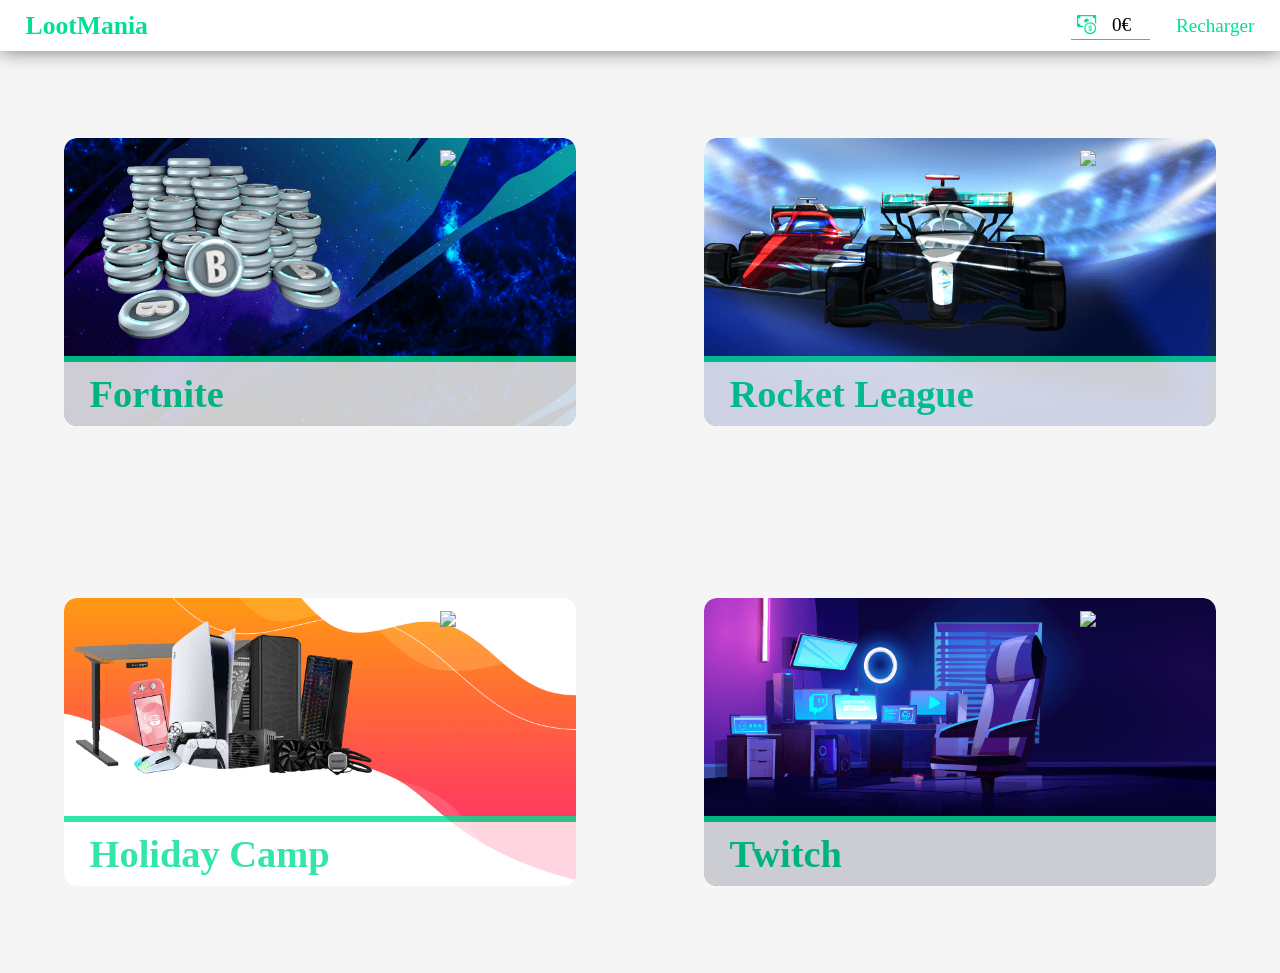
==== index.html @ da804ca3 "Add files via upload" ====
<!DOCTYPE html>

<html>

	<head>
		<meta charset="utf-8">
		<title>LootMania</title>
		<link id="stylesheet" rel="stylesheet" href="style.css">
		<link rel="icon" type="image/png" href="img/Logo.png">
	</head>

	<body>
		
		<div class="header">
			<h1>LootMania</h1>
			<div class="c_1">
				<div class="c_solde" onclick="openRelaodMenu()">
					<svg xmlns="http://www.w3.org/2000/svg" fill="currentColor" class="bi bi-cash-coin" viewBox="0 0 16 16">
	  				<path fill-rule="evenodd" d="M11 15a4 4 0 1 0 0-8 4 4 0 0 0 0 8zm5-4a5 5 0 1 1-10 0 5 5 0 0 1 10 0z"/>
	  				<path d="M9.438 11.944c.047.596.518 1.06 1.363 1.116v.44h.375v-.443c.875-.061 1.386-.529 1.386-1.207 0-.618-.39-.936-1.09-1.1l-.296-.07v-1.2c.376.043.614.248.671.532h.658c-.047-.575-.54-1.024-1.329-1.073V8.5h-.375v.45c-.747.073-1.255.522-1.255 1.158 0 .562.378.92 1.007 1.066l.248.061v1.272c-.384-.058-.639-.27-.696-.563h-.668zm1.36-1.354c-.369-.085-.569-.26-.569-.522 0-.294.216-.514.572-.578v1.1h-.003zm.432.746c.449.104.655.272.655.569 0 .339-.257.571-.709.614v-1.195l.054.012z"/>
	  				<path d="M1 0a1 1 0 0 0-1 1v8a1 1 0 0 0 1 1h4.083c.058-.344.145-.678.258-1H3a2 2 0 0 0-2-2V3a2 2 0 0 0 2-2h10a2 2 0 0 0 2 2v3.528c.38.34.717.728 1 1.154V1a1 1 0 0 0-1-1H1z"/>
	  				<path d="M9.998 5.083 10 5a2 2 0 1 0-3.132 1.65 5.982 5.982 0 0 1 3.13-1.567z"/>
					</svg>
					<p class="solde" id="solde"></p>
				</div>
				<p class="recharger" onclick="openRelaodMenu()">Recharger</p>
			</div>
		</div>

		<div class="main">
			<div class="pack fortnite">
				<div class="c_1">
					<div class="c_background">
						<img src="img/mainBanner1.png" onclick="openFortniteDetails()">
					</div>
					<div class="title" onclick="openFortniteDetails()">
						<h2>Fortnite</h2>
					</div>
					<div class="c_bundle">
						<img src="img/bundleimage1.png" onclick="openFortniteDetails()">
					</div>
				</div>
				
			</div>

			<div class="pack rocket">
				<div class="c_1">
					<div class="c_background">
						<img src="img/mainBanner2.png" onclick="openRocketDetails()">
					</div>
					<div class="title" onclick="openRocketDetails()">
						<h2>Rocket League</h2>
					</div>
					<div class="c_bundle">
						<img src="img/bundleimage2.png" onclick="openRocketDetails()">
					</div>
				</div>
			</div>

			<div class="pack holiday">
				<div class="c_1">
					<div class="c_background">
						<img src="img/mainBanner3.png" onclick="openHolidayDetails()">
					</div>
					<div class="title" onclick="openHolidayDetails()">
						<h2>Holiday Camp</h2>
					</div>
					<div class="c_bundle">
						<img src="img/bundleimage3.png" onclick="openHolidayDetails()">
					</div>
				</div>
			</div>

			<div class="pack twitch">
				<div class="c_1">
					<div class="c_background">
						<img src="img/mainBanner4.png" onclick="openTwitchDetails()">
					</div>
					<div class="title" onclick="openTwitchDetails()">
						<h2>Twitch</h2>
					</div>
					<div class="c_bundle">
						<img src="img/bundleimage4.png" onclick="openTwitchDetails()">
					</div>
				</div>
			</div>
		</div>

		<div class="details detail_fortnite">
			<div class="c_all">
				<svg onclick="closeFortniteDetails()" xmlns="http://www.w3.org/2000/svg" fill="currentColor" class="bi bi-arrow-left-short" viewBox="0 0 16 16">
  				<path fill-rule="evenodd" d="M12 8a.5.5 0 0 1-.5.5H5.707l2.147 2.146a.5.5 0 0 1-.708.708l-3-3a.5.5 0 0 1 0-.708l3-3a.5.5 0 1 1 .708.708L5.707 7.5H11.5a.5.5 0 0 1 .5.5z"/>
				</svg>
				<div class="c_background">
					<img src="img/mainBanner1.png">
				</div>
				<div class="c_bundle">
					<img src="img/bundleimage1.png">
				</div>
				<div class="c_titre">
					<h2>Fortnite</h2>
				</div>
				<div class="c_quantite">
					<div class="form" onclick="pack1()"><p>x1</p></div>
					<div class="form" onclick="pack5()"><p>x5</p></div>
					<div class="form" onclick="pack10()"><p>x10</p></div>
					<div class="form" onclick="pack25()"><p>x25</p></div>
				</div>
				<p class="p_quantite p_quantite1">1 Pack</p>
				<div class="c_prix">
					<div class="form prix prix1"><p></p></div>
					<button class="b1" onclick="fortnitePay()">J'achète</button>
				</div>
				<div class="c_manquant c_manquant1">
					<p>Solde Manquant</p>
				</div>
				<div class="c_rewards c_rewards1">
					<li>13 500 V-Bucks (8€)</li>
					<li>5 000 V-Bucks (20€)</li>
					<li>2 800 V-Bucks (32€)</li>
					<li>1 000 V-Bcuks (80€)</li>
					<li>Pack Reflets Obscurs (16€)</li>
					<li>Pack Légendes Glaciaires (25€)</li>
					<li>Pack Maîtres Du Magma (15€)</li>
					<li>Skin Légendaire (⁓20€)</li>
					<li>Skin Epique (⁓15€)</li>
					<li>Skin Rare (⁓12€)</li>
					<li>Skin Atypique (⁓8€)</li>
				</div>
			</div>
		</div>

		<div class="details detail_rocket">
			<div class="c_all">
				<svg onclick="closeRocketDetails()" xmlns="http://www.w3.org/2000/svg" fill="currentColor" class="bi bi-arrow-left-short" viewBox="0 0 16 16">
  				<path fill-rule="evenodd" d="M12 8a.5.5 0 0 1-.5.5H5.707l2.147 2.146a.5.5 0 0 1-.708.708l-3-3a.5.5 0 0 1 0-.708l3-3a.5.5 0 1 1 .708.708L5.707 7.5H11.5a.5.5 0 0 1 .5.5z"/>
				</svg>
				<div class="c_background">
					<img src="img/mainBanner2.png">
				</div>
				<div class="c_bundle">
					<img src="img/bundleimage2.png">
				</div>
				<div class="c_titre">
					<h2>Rocket League</h2>
				</div>
				<div class="c_quantite">
					<div class="form" onclick="pack1()"><p>x1</p></div>
					<div class="form" onclick="pack5()"><p>x5</p></div>
					<div class="form" onclick="pack10()"><p>x10</p></div>
					<div class="form" onclick="pack25()"><p>x25</p></div>
				</div>
				<p class="p_quantite p_quantite2">1 Pack</p>
				<div class="c_prix">
					<div class="form prix prix2"><p></p></div>
					<button class="b1" onclick="rocketPay()">J'achète</button>
				</div>
				<div class="c_manquant c_manquant2">
					<p>Solde Manquant</p>
				</div>
				<div class="c_rewards c_rewards2">
					<li>Dominus Blanc Titane (375€)</li>
					<li>Octane Blanc Titane (120€)</li>
					<li>Fennec Blanc Titane (75€)</li>
					<li>6 500 Crédits (41€)</li>
					<li>3 000 Crédits (21€)</li>
					<li>1 100 Crédits (9€)</li>
					<li>500 Crédits (5€)</li>
					<li>Skin Marché noir (?€)</li>
					<li>Skin Exotique (?€)</li>
					<li>Skin Importé (?€)</li>
					<li>Skin Très Rare (?€)</li>
				</div>
			</div>
		</div>

		<div class="details detail_holiday">
			<div class="c_all">
				<svg onclick="closeHolidayDetails()" xmlns="http://www.w3.org/2000/svg" fill="currentColor" class="bi bi-arrow-left-short" viewBox="0 0 16 16">
  				<path fill-rule="evenodd" d="M12 8a.5.5 0 0 1-.5.5H5.707l2.147 2.146a.5.5 0 0 1-.708.708l-3-3a.5.5 0 0 1 0-.708l3-3a.5.5 0 1 1 .708.708L5.707 7.5H11.5a.5.5 0 0 1 .5.5z"/>
				</svg>
				<div class="c_background">
					<img src="img/mainBanner3.png">
				</div>
				<div class="c_bundle">
					<img src="img/bundleimage3.png">
				</div>
				<div class="c_titre">
					<h2>Holiday Camp</h2>
				</div>
				<div class="c_quantite">
					<div class="form" onclick="pack1()"><p>x1</p></div>
					<div class="form" onclick="pack5()"><p>x5</p></div>
					<div class="form" onclick="pack10()"><p>x10</p></div>
					<div class="form" onclick="pack25()"><p>x25</p></div>
				</div>
				<p class="p_quantite p_quantite3">1 Pack</p>
				<div class="c_prix">
					<div class="form prix prix3"><p></p></div>
					<button class="b1" onclick="holidayPay()">J'achète</button>
				</div>
				<div class="c_manquant c_manquant3">
					<p>Solde Manquant</p>
				</div>
				<div class="c_rewards c_rewards3">
					<li>PC Gamer (1 900€)</li>
					<li>Samsung Galaxy S20+ (1 050€)</li>
					<li>PS5 Standard (500€)</li>
					<li>XBOX Series X (500€)</li>
					<li>Ultradesk (310€)</li>
					<li>Nintendo Switch (300€)</li>
					<li>Samsung Odyssey 144Hz 24" (240€)</li>
					<li>Apple AirPods (125€)</li>
					<li>HyperX Cloud II (90€)</li>
					<li>KlIM Domination (70€)</li>
					<li>KLIM Aim (30€)</li>
				</div>
			</div>
		</div>

		<div class="details detail_twitch">
			<div class="c_all">
				<svg onclick="closeTwitchDetails()" xmlns="http://www.w3.org/2000/svg" fill="currentColor" class="bi bi-arrow-left-short" viewBox="0 0 16 16">
  				<path fill-rule="evenodd" d="M12 8a.5.5 0 0 1-.5.5H5.707l2.147 2.146a.5.5 0 0 1-.708.708l-3-3a.5.5 0 0 1 0-.708l3-3a.5.5 0 1 1 .708.708L5.707 7.5H11.5a.5.5 0 0 1 .5.5z"/>
				</svg>
				<div class="c_background">
					<img src="img/mainBanner4.png">
				</div>
				<div class="c_bundle">
					<img src="img/bundleimage4.png">
				</div>
				<div class="c_titre">
					<h2>Twitch</h2>
				</div>
				<div class="c_quantite">
					<div class="form" onclick="pack1()"><p>x1</p></div>
					<div class="form" onclick="pack5()"><p>x5</p></div>
					<div class="form" onclick="pack10()"><p>x10</p></div>
					<div class="form" onclick="pack25()"><p>x25</p></div>
				</div>
				<p class="p_quantite p_quantite4">1 Pack</p>
				<div class="c_prix">
					<div class="form prix prix4"><p></p></div>
					<button class="b1" onclick="twitchPay()">J'achète</button>
				</div>
				<div class="c_manquant c_manquant4">
					<p>Solde Manquant</p>
				</div>
				<div class="c_rewards c_rewards4">
					<li>Shure SM7B (400€)</li>
					<li>Elgato Stream Deck (150€)</li>
					<li>Logitech C920 HD Pro (70€)</li>
					<li>Carte Cadeau Twitch (50€)</li>
					<li>Carte Cadeau Twitch (25€)</li>
					<li>Carte Cadeau Twitch (10€)</li>
					<li>Carte Cadeau Twitch (5€)</li>
					<li>25 000 bits (335€)</li>
					<li>10 000 bits (140€)</li>
					<li>5 000 bits (70€)</li>
					<li>1 500 bits (22€)</li>
				</div>
			</div>
		</div>

		<div class="rewarding">
			<div class="c_1">
				<img src="" class="bundle" id="bundle" onclick="bundle_openning()">
				<img src="" class="lootcards lootcard1">
				<img src="" class="lootcards lootcard2">
				<img src="" class="lootcards lootcard3">
				<button class="b2 recup" onclick="closeRewardMenu()">Récupérer</button>
			</div>
		</div>

		<div class="reload_menu">
			<div class="c_all">
				<div class="c_carte">
					<img src="img/card.png">
				</div>	
				<div class="c_formulaire">
					<div class="c_1">
						<button onclick="closeRelaodMenu()">Annuler</button>
					</div>
					<div class="c_2">
						<div class="c_p_montant">
							<p class="p_montant">0€</p>
						</div>
						<div class="c_montants">
							<div class="form" onclick="get5()"><p>5€</p></div>
							<div class="form" onclick="get10()"><p>10€</p></div>
							<div class="form" onclick="get20()"><p>20€</p></div>
							<div class="form" onclick="get50()"><p>50€</p></div>
						</div>
						<p>Code Bancaire</p>
						<div class="form">
							<p>1234 4567 7890 1234</p>
						</div>
						<p>Code de sécurité</p>
						<div class="form">
							<p>****</p>
						</div>
						<p>Date d'expiration</p>
						<div class="form">
							<p>02/22</p>
						</div>
					</div>
					<div class="c_3">
						<button class="b1" onclick="reloading()">Confirmer l'achat</button>
					</div>
				</div>
			</div>
		</div>
		
		<script src="app.js"></script>

	</body>

</html>
---- style.css ----
body{
	margin: 0;
	padding: 0;
	background-color: #f5f5f5;
	overflow-x: hidden;
	user-select: none;
}

.header{
	height:  4vw;
	width: 100%;
	background-color: #fff;
	box-shadow: 0 0 1.5vw #737373;
	display: flex;
	flex-direction: row;
	align-items: center;
	justify-content: space-between;
	overflow: hidden;
	z-index: 2;
	position: fixed;
	top: 0;
}

	.header > h1{
		margin-left: 2vw;
		font-size: 2vw;
		color: #00e094;
		font-family: calibri;
		text-align: center;
		user-select: none;
		position: relative;
	}

	.header > .c_1{
		height:  4vw;
		width: 17vw;
		display: flex;
		flex-direction: row;
		align-items: center;
		justify-content: flex-end;
	}

		.header > .c_1 > .c_solde{
			height:  2.15vw;
			margin-right: 2vw;
			display: flex;
			flex-direction: row;
			align-items: center;
			border-bottom: 0.15vw solid #00e094;
			transition: 0.5s;
			position: relative;
		}

			.header > .c_1 > .c_solde > .bi-cash-coin{
				height:  1.5vw;
				width: 1.5vw;
				margin: 0 1vw 0 0.5vw;
				color: #00e094;
				position: relative;
			}

			.header > .c_1 > .c_solde > p{
				font-size: 1.5vw;
				color: #000;
				margin: 0 1.5vw 0 0.2vw;
				font-family: calibri;
				text-align: center;
				user-select: none;
				position: relative;
			}

		.header > .c_1 > p{
			margin-right: 2vw;
			font-size: 1.5vw;
			color: #00e094;
			font-family: calibri;
			text-align: center;
			user-select: none;
			position: relative;
		}

.main{
	width: 100%;
	background-color: #f5f5f5;
	display: flex;
	flex-direction: row;
	align-items: flex-start;
	justify-content: flex-start;
	flex-wrap: wrap;
	overflow: hidden;
	z-index: 1;
	position: absolute;
	top: 4vw;
}

	.main > .pack{
		height: 36vw;
		width: 50%;
		display: flex;
		flex-direction: row;
		align-items: center;
		justify-content: center;
	}

		.main > .pack > .c_1{
			height:  24.5vw;
			width: 40vw;
			display: flex;
			flex-direction: row;
			align-items: center;
			justify-content: center;
			overflow-x: hidden;
			position: relative;
		}

			.main > .pack > .c_1 > .c_background{
				height:  22.5vw;
				width: 40vw;
				border-radius: 1vw;
				display: flex;
				flex-direction: row;
				align-items: center;
				justify-content: center;
				overflow: hidden;
				position: absolute;
			}

			.main > .pack > .c_1 > .c_background > img{
				height:  22.5vw;
				width: 40vw;
				border-radius: 1vw;
				transition: 0.5s;
				position: relative;
			}

			.main > .pack > .c_1:hover > .c_background > img{
				height:  26.6777778vw;
				width: 47.4271605vw;
			}

			.main > .pack > .c_1:hover > .c_bundle{
				height:  24.5vw;
			}

			.main > .pack > .c_1 > .title{
				height:  5vw;
				width: 40vw;
				background-color: #fff;
				border-top: 0.5vw solid #00e094;
				opacity: 0.8;
				border-radius: 0 0 1vw 1vw;
				display: flex;
				flex-direction: row;
				align-items: center;
				justify-content: flex-start;
				position: absolute;
				bottom: 1vw;
			}

				.main > .pack > .c_1 > .title > h2{
					font-size: 3vw;
					color: #00e094;
					margin-left: 2vw;
					font-family: calibri;
					text-align: center;
					user-select: none;
					position: relative;
				}

			.main > .pack > .c_1 > .c_bundle{
				height:  20.5vw;
				transition: height 0.5s;
				position: relative;
				left: 10vw;
			}

				.main > .pack > .c_1 > .c_bundle > img{
					max-height: 100%;
					width: auto;
				}

	.details{
		height: 100%;
		width: 100%;
		background: rgba(52, 58, 65, 0.600000);
		backdrop-filter: blur(5px);
		display: flex;
		flex-direction: row;
		align-items: center;
		justify-content: center;
		z-index: 3;
		transition: top 0.5s;
		position: fixed;
		top: 200%;
	}

		.details > .c_all{
			height: 100%;
			width: 35vw;
			background-color: #fff;
			display: flex;
			flex-direction: column;
			align-items: center;
			justify-content: flex-start;
			overflow: overlay;
			position: absolute;
		}

			.details > .c_all > svg{
				height: 3vw;
				width: 3vw;
				margin: 0.7vw 0 0 40vw;
				color: #fff;
				background-color: #000;
				border-radius: 4vw;
				position: fixed;
			}

			.details > .c_all > .c_background{
				height: 19.7vw;
				border-bottom: 0.5vw solid #00e094;
			}

			.details > .c_all > .c_bundle{
				height: 12vw;
				width: 100%;
				display: flex;
				flex-direction: column;
				align-items: center;
				justify-content: flex-end;
				position: relative;
			}

				.details > .c_all > .c_bundle > img{
					height: 25vw;
					width:  auto;
				}

			.details > .c_all > .c_titre{
				height: 8vw;
				width: 100%;
				display: flex;
				flex-direction: row;
				align-items: center;
				justify-content: center;
				position: relative;
			}
				.details > .c_all > .c_titre > h2{
					font-size: 3vw;
					color: #00e094;
					font-family: calibri;
					text-align: center;
					user-select: none;
					position: relative;
				}

			.details > .c_all > .c_quantite{		
				height: 4vw;
				width:  17vw;
				display: flex;
				flex-direction: row;
				align-items: center;
				justify-content: space-between;
		
			}

				.details > .c_all > .c_quantite > div:hover{
					border: 0.1vw solid #3498db;
				}

			.details > .c_all > p{
				font-size: 2.5vw;
				color: #000;
				font-family: calibri;
				text-align: center;
				position: relative;
			}

			.details > .c_all > .c_prix{
				height: 8vw;
				width: 100%;
				display: flex;
				flex-direction: row;
				align-items: center;
				justify-content: space-around;
				position: relative;
			}

				.details > .c_all > .c_prix > .prix{
					margin-left: 3vw;
					padding: 0.5vw 3vw;
					font-size: 2vw;
				}

				.details > .c_all > .c_prix > button{
					margin-right: 3vw;
				}

			.details > .c_all > .c_manquant{
				height: 6vw;
				width: 100%;
				display: none;
				flex-direction: row;
				align-items: flex-end;
				justify-content: center;
				position: relative;
			}

				.details > .c_all > .c_manquant > P{
					font-size: 1.2vw;
					color: red;
					font-family: calibri;
					text-align: center;
					position: relative;
				}

			.details > .c_all > .c_rewards{
				height: auto;
				width: 100%;
				padding: 5vw 0;
				display: flex;
				flex-direction: column;
				align-items: flex-start;
				justify-content: flex-start;
				position: relative;
			}

				.details > .c_all > .c_rewards > li{
					margin-left: 3vw;
					font-size: 1.2vw;
					color: #000;
					font-family: calibri;
					position: relative;
				}

.rewarding{
	height:  100%;
	width: 100%;
	background-color: #f5f5f5;
	display: flex;
	flex-direction: row;
	align-items: center;
	justify-content: center;
	z-index: 2;
	position: fixed;
	top: -200%;
}

	.rewarding > .c_1{
		height:  30vw;
		width: 100%;
		display: flex;
		flex-direction: row;
		align-items: center;
		justify-content: center;
		position: relative;
	}

		.rewarding > .c_1 > .bundle{
			height: 100%;
			width: auto;
			opacity: 100%;
			transform: rotate3d(0, 0, 0, 180deg);
			display: block;
			transition: opacity 0.25s, transform 0.3s;
		}

		.rewarding > .c_1 > .lootcards{
			height: 70%;
			width: auto;
			margin-bottom: 2vw;
			opacity: 0%;
			display: none;
			transition: opacity 0.15s;
		}

		.rewarding > .c_1 > .lootcard1{
			transform: rotate(0deg);
			transition: transform 2s, left 2s;
			position: relative;
			top: 2vw;
			left: 15.1vw;
		}

		.rewarding > .c_1 > .lootcard2{
			transform: rotate(0deg);
			transition: transform 1s;
			position: relative;
			top: 1vw;
		}

		.rewarding > .c_1 > .lootcard3{
			transform: rotate(0deg);
			transition: transform 2s, right 1s;
			position: relative;
			top:  2vw;
			right: 15.1vw;
		}

		.b2{
			padding: 0.5vw;
			font-size: 2vw;
			color: #fff;
			font-family: calibri;
			text-align: center;
			background-color: #00e094;
			border: none;
			border-radius: 0.2vw;
			outline: none;
			transition: background 0.5s;
		}

		.b2:hover{
			background-color: #00AD5F;
		}

		.rewarding > .c_1 > .recup{
			opacity: 0%;
			display: none;
			transition: opacity 2s,background 0.5s;
			position: absolute;
			top:  27vw;
		}

.reload_menu{
	height: 100%;
	width: 100%;
	background: rgba(52, 58, 65, 0.600000);
	backdrop-filter: blur(5px);
	display: flex;
	flex-direction: row;
	align-items: center;
	justify-content: center;
	z-index: 3;
	position: fixed;
	top: -200%;
}

	.reload_menu > .c_all{
		height: 45vw;
		width: 35vw;
		background-color: #fff;
		display: flex;
		flex-direction: row;
		align-items: center;
		justify-content: flex-start;
	}

		.reload_menu > .c_all > .c_carte{
			height: 17.5vw;
			width: 28vw;
			border-radius: 1vw;
			box-shadow: 3vw 2vw 1.5vw rgba(0,0,0,0.5);
			transform: rotate3d(0.1, 0.1, 0.001, 45deg);
			transition: bottom 2s;
			position: relative;
			bottom: 2vw;
			right: 8vw;
		}

		.reload_menu > .c_all > .c_formulaire{
			height: 45vw;
			width: 25vw;
			margin-left: 10vw;
			background-color: rgba(0,0,0,0.1);
			backdrop-filter: blur(3px);
			display: flex;
			flex-direction: column;
			align-items: center;
			justify-content: center;
			position: absolute;
		}

			.reload_menu > .c_all > .c_formulaire > .c_1{
				height: 8vw;
				width: 25vw;
				display: flex;
				flex-direction: row;
				align-items: center;
				justify-content: flex-start;
			}

				.reload_menu > .c_all > .c_formulaire > .c_1 > button{
					margin-left: 1vw;
					padding: 0.5vw;
					font-size: 1.5vw;
					color: rgba(0,0,0,0.5);
					font-family: calibri;
					text-align: center;
					background-color: #fff;
					border: 0.1vw solid rgba(0,0,0,0.5);
					border-radius: 0.2vw;
					outline: none;
					transition: background 0.5s;
				}

				.reload_menu > .c_all > .c_formulaire > .c_1 > button:hover{
					background-color: rgba(0,0,0,0.05);
				}

			.reload_menu > .c_all > .c_formulaire > .c_2{
				height: 29vw;
				width: 25vw;
				padding-left: 5vw;
				display: flex;
				flex-direction: column;
				align-items: flex-start;
				justify-content: center;
			}

				.reload_menu > .c_all > .c_formulaire > .c_2 > p{
					font-size: 1.2vw;
					color: #000;
					font-family: calibri;
					text-align: center;
					position: relative;
				}

				.reload_menu > .c_all > .c_formulaire > .c_2 > .c_p_montant{
					height: 3vw;
					width:  17vw;
					display: flex;
					flex-direction: row;
					align-items: center;
					justify-content: center;
				}

					.reload_menu > .c_all > .c_formulaire > .c_2 > div > .p_montant{
						font-size: 2.5vw;
						color: #000;
						font-family: calibri;
						text-align: center;
						position: relative;
					}

				.reload_menu > .c_all > .c_formulaire > .c_2 > .c_montants{
					height: 4vw;
					width:  17vw;
					display: flex;
					flex-direction: row;
					align-items: center;
					justify-content: space-between;
				}

					.reload_menu > .c_all > .c_formulaire > .c_2 > .c_montants > div:hover{
						border: 0.1vw solid #3498db;
					}

				.form{
					height: 2vw;
					padding: 0 0.2vw;
					background-color: #fff;
					border: 0.1vw solid rgba(0,0,0,0.5);
					border-radius: 0.2vw;
					outline: none;
					font-size: 1.5vw;
					color: #000;
					font-family: calibri;
					position: relative;
					display: flex;
					flex-direction: row;
					align-items: center;
					justify-content: flex-start;
				}

					.form > p{
						font-size: 1.5vw;
						color: #000;
						font-family: calibri;
						position: relative;
					}

			.reload_menu > .c_all > .c_formulaire > .c_3{
				height: 8vw;
				width: 25vw;
				display: flex;
				flex-direction: row;
				align-items: center;
				justify-content: center;
			}

				.b1{
					padding: 0.5vw;
					font-size: 2vw;
					color: #fff;
					font-family: calibri;
					text-align: center;
					background-color: #3498db;
					border: none;
					border-radius: 0.2vw;
					outline: none;
					transition: background 0.5s;
				}

				.b1:hover{
					background-color: #2980b9;
				}

img{
	width: 100%;
}
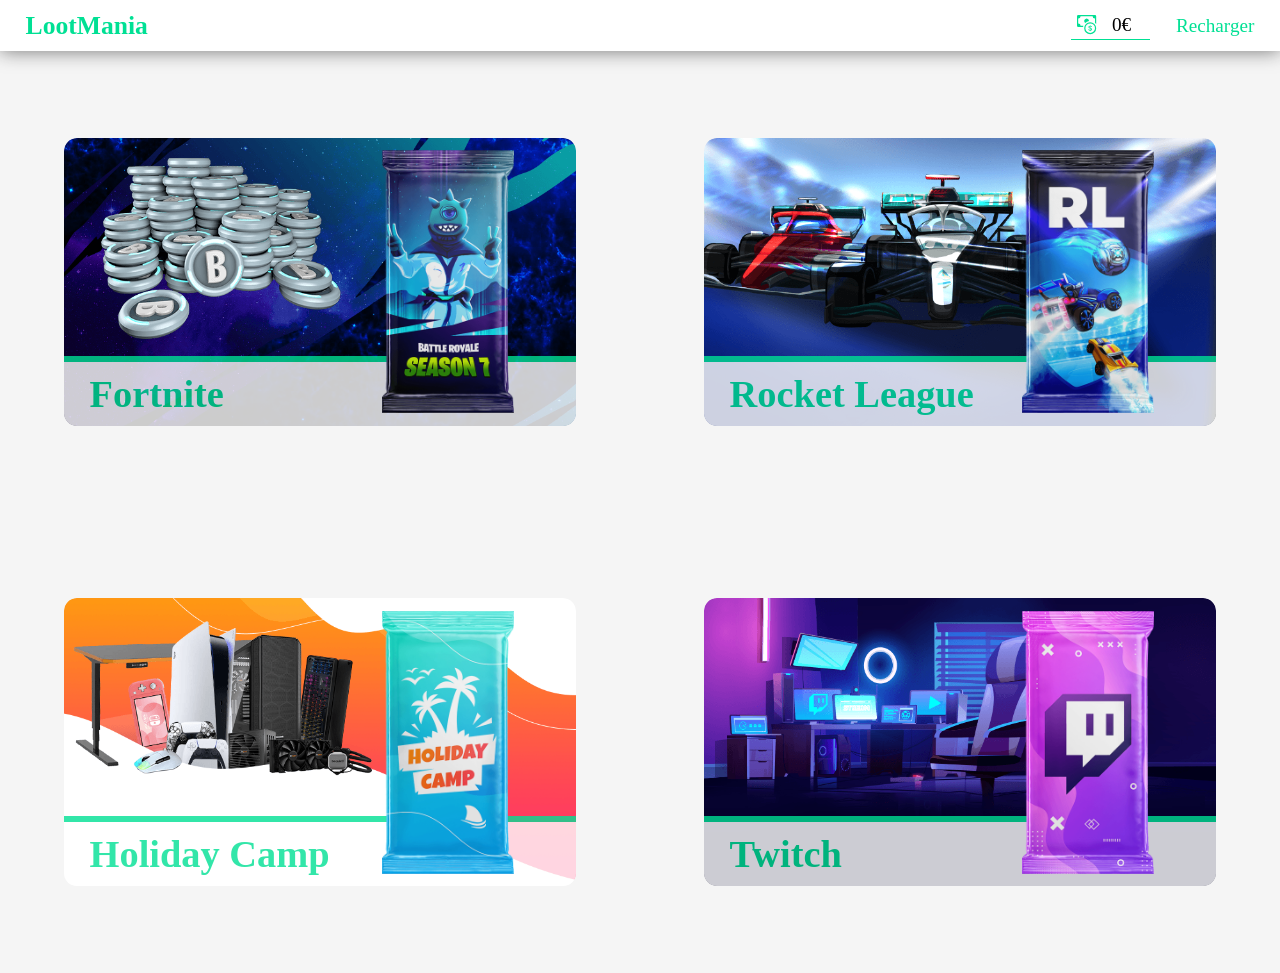
==== commit b2b8aa7c: "Update index.html" ====
--- a/index.html
+++ b/index.html
@@ -37,7 +37,7 @@
 						<h2>Fortnite</h2>
 					</div>
 					<div class="c_bundle">
-						<img src="img/bundleimage1.png" onclick="openFortniteDetails()">
+						<img src="img/bundleImage1.png" onclick="openFortniteDetails()">
 					</div>
 				</div>
 				
@@ -52,7 +52,7 @@
 						<h2>Rocket League</h2>
 					</div>
 					<div class="c_bundle">
-						<img src="img/bundleimage2.png" onclick="openRocketDetails()">
+						<img src="img/bundleImage2.png" onclick="openRocketDetails()">
 					</div>
 				</div>
 			</div>
@@ -66,7 +66,7 @@
 						<h2>Holiday Camp</h2>
 					</div>
 					<div class="c_bundle">
-						<img src="img/bundleimage3.png" onclick="openHolidayDetails()">
+						<img src="img/bundleImage3.png" onclick="openHolidayDetails()">
 					</div>
 				</div>
 			</div>
@@ -80,7 +80,7 @@
 						<h2>Twitch</h2>
 					</div>
 					<div class="c_bundle">
-						<img src="img/bundleimage4.png" onclick="openTwitchDetails()">
+						<img src="img/bundleImage4.png" onclick="openTwitchDetails()">
 					</div>
 				</div>
 			</div>
@@ -95,7 +95,7 @@
 					<img src="img/mainBanner1.png">
 				</div>
 				<div class="c_bundle">
-					<img src="img/bundleimage1.png">
+					<img src="img/bundleImage1.png">
 				</div>
 				<div class="c_titre">
 					<h2>Fortnite</h2>
@@ -139,7 +139,7 @@
 					<img src="img/mainBanner2.png">
 				</div>
 				<div class="c_bundle">
-					<img src="img/bundleimage2.png">
+					<img src="img/bundleImage2.png">
 				</div>
 				<div class="c_titre">
 					<h2>Rocket League</h2>
@@ -183,7 +183,7 @@
 					<img src="img/mainBanner3.png">
 				</div>
 				<div class="c_bundle">
-					<img src="img/bundleimage3.png">
+					<img src="img/bundleImage3.png">
 				</div>
 				<div class="c_titre">
 					<h2>Holiday Camp</h2>
@@ -227,7 +227,7 @@
 					<img src="img/mainBanner4.png">
 				</div>
 				<div class="c_bundle">
-					<img src="img/bundleimage4.png">
+					<img src="img/bundleImage4.png">
 				</div>
 				<div class="c_titre">
 					<h2>Twitch</h2>
@@ -315,4 +315,4 @@
 
 	</body>
 
-</html>+</html>
